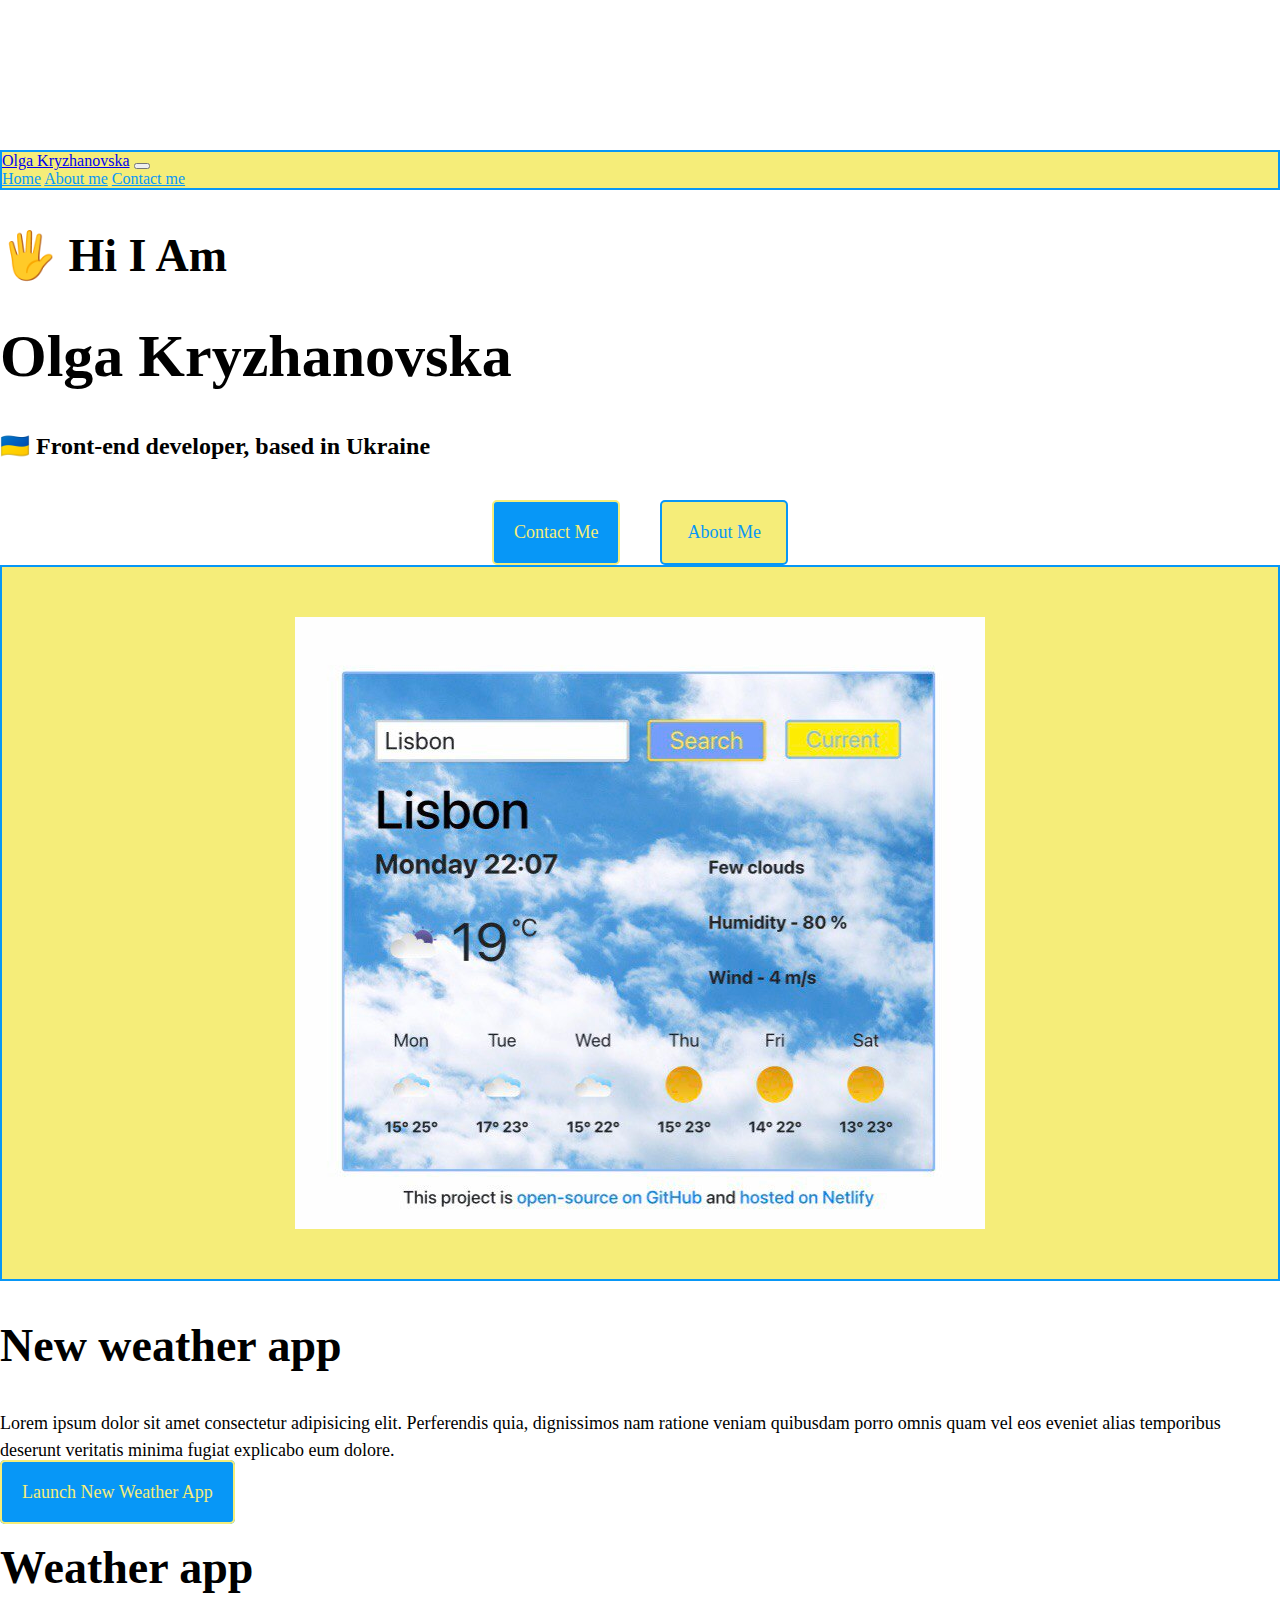
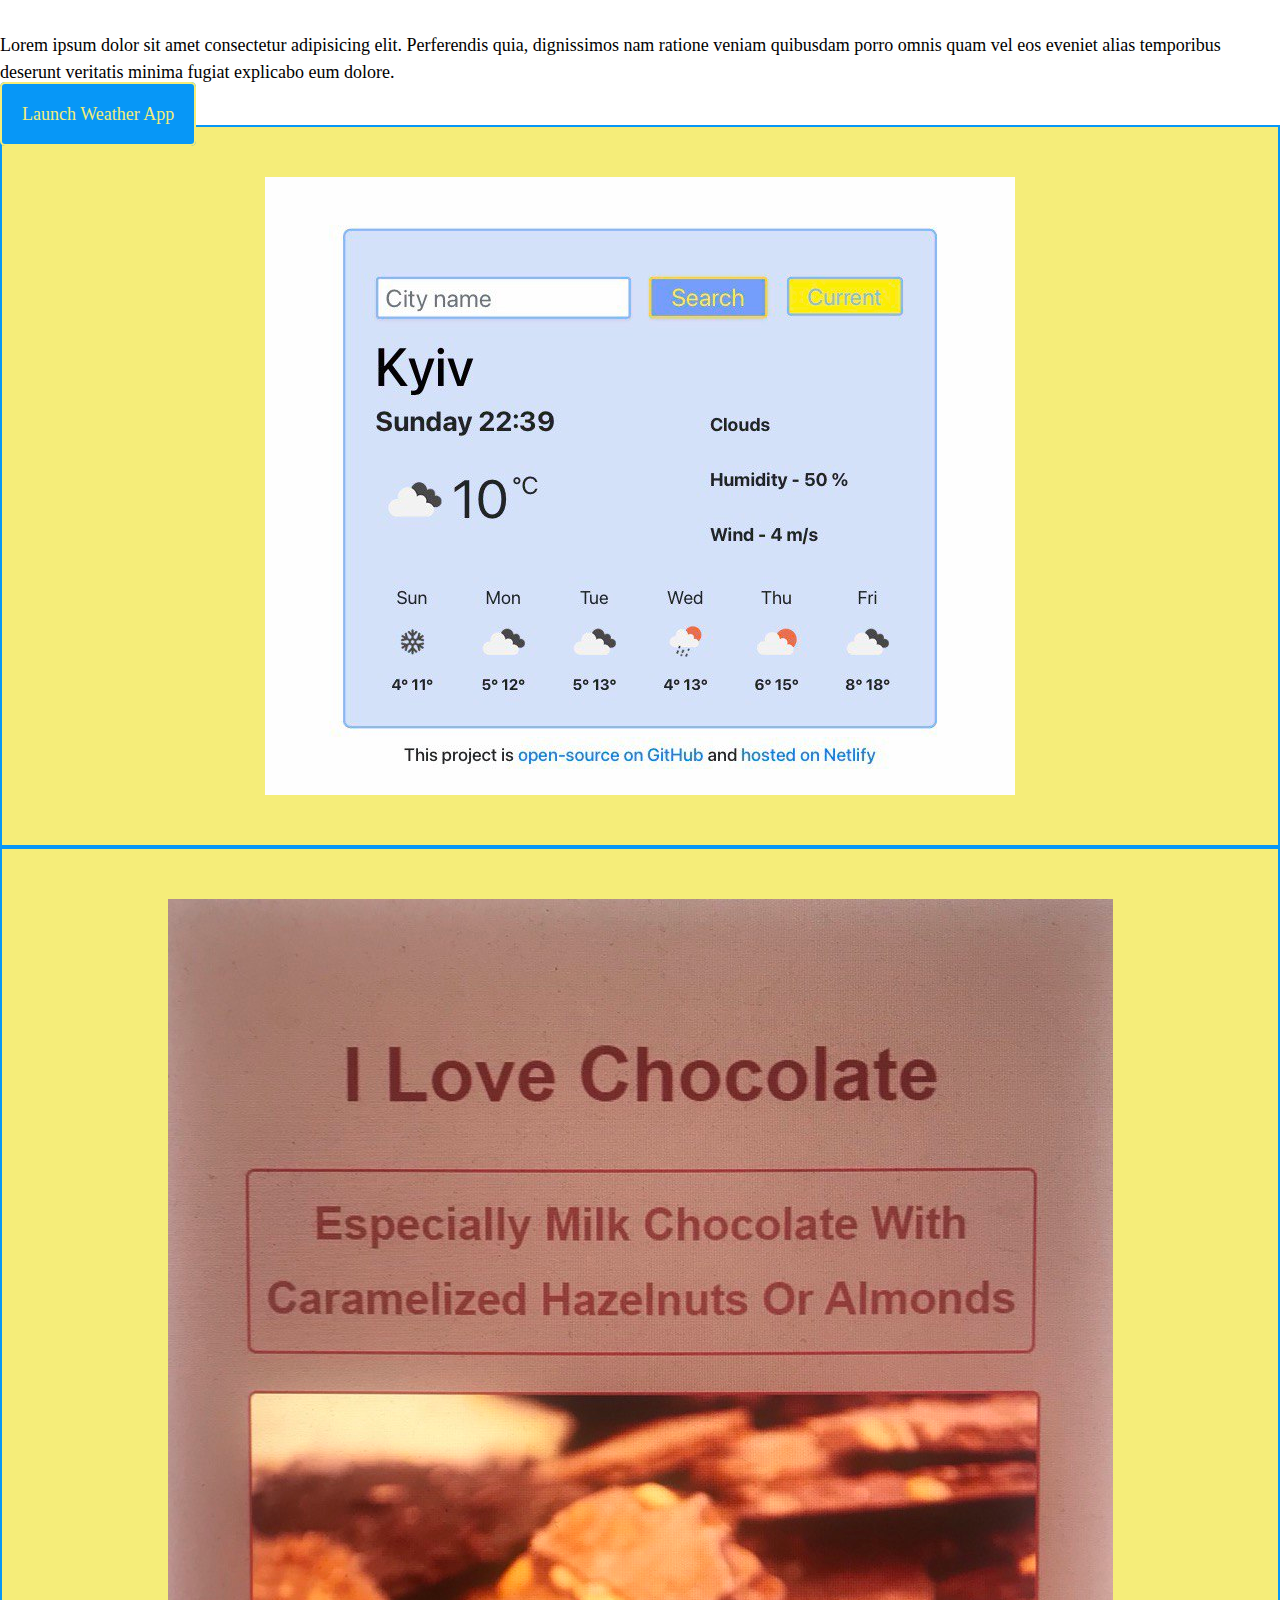
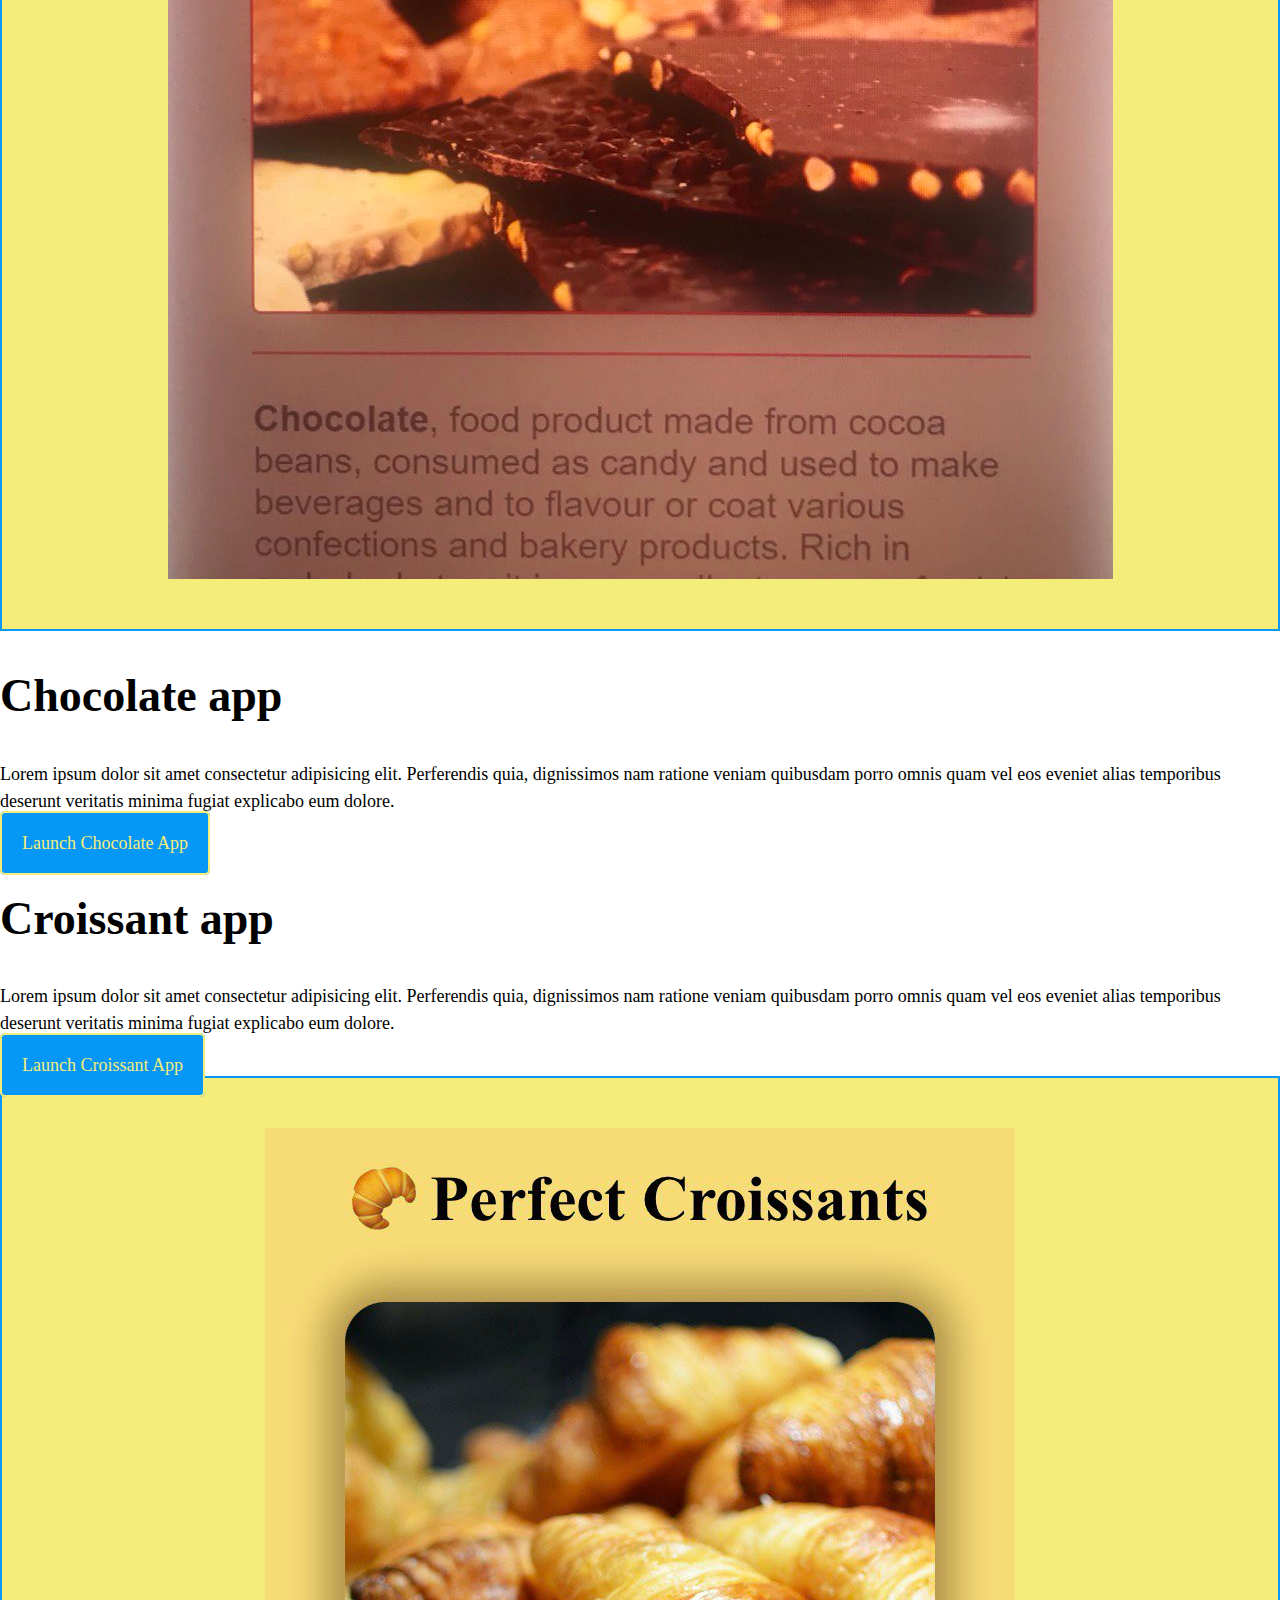
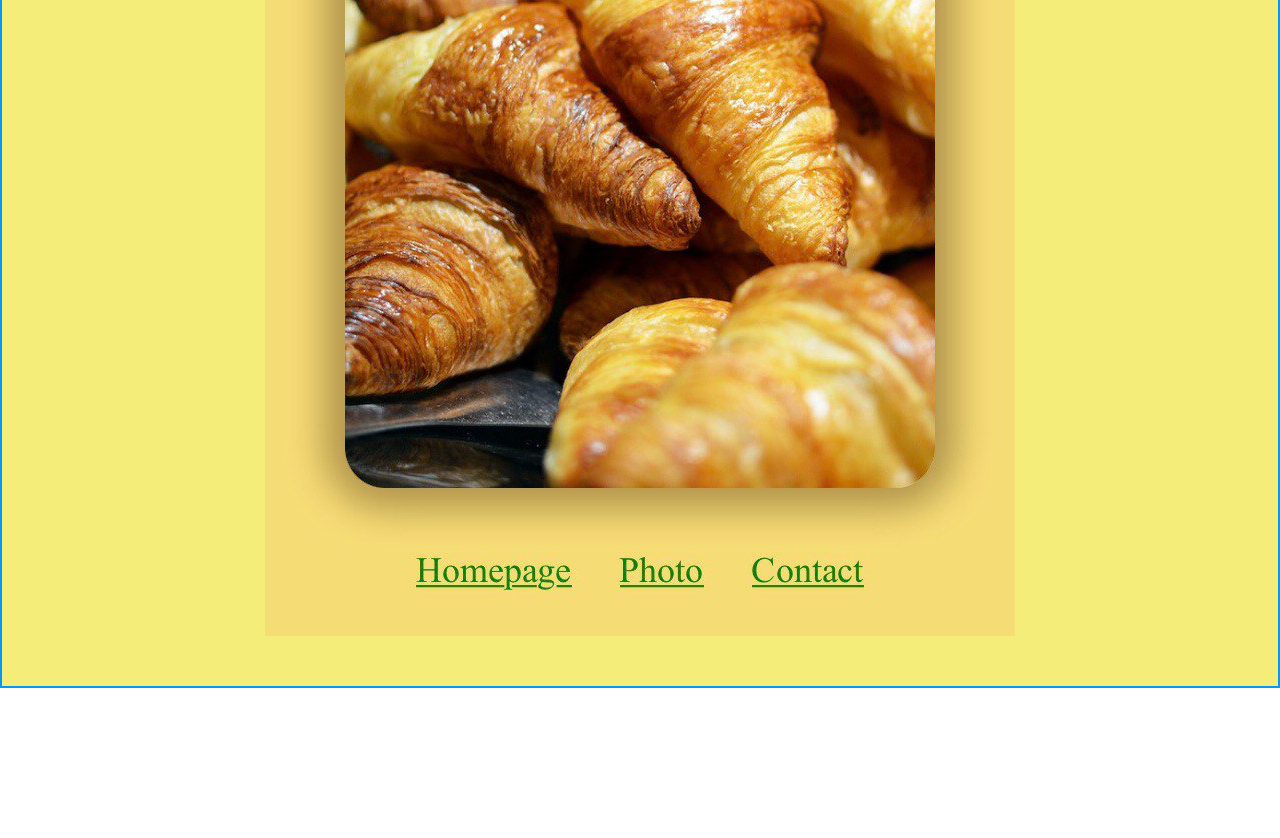
==== index.html @ 18823f18 "Added the basic project structure" ====
<!DOCTYPE html>
<html lang="en">

<head>
    <meta charset="UTF-8">
    <meta http-equiv="X-UA-Compatible" content="IE=edge">
    <meta name="viewport" content="width=device-width, initial-scale=1.0">
    <title>Olga Kryzhanovska</title>


    <link href="https://cdn.jsdelivr.net/npm/bootstrap@5.3.0-alpha3/dist/css/bootstrap.min.css" rel="stylesheet"
        integrity="sha384-KK94CHFLLe+nY2dmCWGMq91rCGa5gtU4mk92HdvYe+M/SXH301p5ILy+dN9+nJOZ" crossorigin="anonymous">


    <script src="https://cdn.jsdelivr.net/npm/bootstrap@5.3.0-alpha3/dist/js/bootstrap.bundle.min.js"
        integrity="sha384-ENjdO4Dr2bkBIFxQpeoTz1HIcje39Wm4jDKdf19U8gI4ddQ3GYNS7NTKfAdVQSZe"
        crossorigin="anonymous"></script>


    <link href="src/styles.css" rel="stylesheet" type="text/css" />

</head>

<body>

    <nav class="navbar fixed-top navbar-expand-lg border bg-body-secondary">
        <div class="container">
            <a class="navbar-brand" href="index.html#hi">Olga Kryzhanovska</a>
            <button class="navbar-toggler text-primary" type="button" data-bs-toggle="collapse"
                data-bs-target="#navbarNav" aria-controls="navbarNav" aria-expanded="false"
                aria-label="Toggle navigation">
                <span class="navbar-toggler-icon"></span>
            </button>
            <div class="collapse navbar-collapse" id="navbarNav">
                <div class="navbar-nav">
                    <a class="nav-link active fw-bold text-primary" aria-current="page" href="index.html">Home</a>
                    <a class="nav-link text-primary" href="about.html">About me</a>
                    <a class="nav-link text-primary" href="about.html#contact-me">Contact me</a>
                </div>
            </div>
        </div>
    </nav>



    <h2 id="hi" class="text-center m-0">🖐 Hi I Am</h2>
    <h1 class="text-center m-0">Olga Kryzhanovska</h1>
    <h3 class="text-center m-0">🇺🇦 Front-end developer, based in Ukraine</h3>

    <div class="my-links mb-5">
        <a href="about.html#contact-me" class="contact-me-link">Contact me</a>
        <a href="about.html" class="about-me-link">About me</a>
    </div>


    <div class="container">

        <div class="row mb-5">

            <div class="col-sm-6 p-3 rounded bg-body-secondary">
                <img src="images/my-new-weather-project.jpg" class="img-fluid shadow rounded">
            </div>

            <div class="col-sm-6">
                <h2 class="mb-2">New weather app</h2>
                <p class="m-0 p-2">
                    Lorem ipsum dolor sit amet consectetur adipisicing elit. Perferendis
                    quia, dignissimos nam ratione veniam quibusdam porro omnis quam vel
                    eos eveniet alias temporibus deserunt veritatis minima fugiat
                    explicabo eum dolore.
                </p>

                <div class="mt-5">
                    <a href="https://grand-tiramisu-ddf61f.netlify.app/" class="project-link">Launch New weather
                        app</a>
                </div>
            </div>
        </div>


        <div class="row mb-5">

            <div class="col-sm-6">

                <h2 class="mb-2">Weather app</h2>
                <p class="m-0 p-2">
                    Lorem ipsum dolor sit amet consectetur adipisicing elit. Perferendis
                    quia, dignissimos nam ratione veniam quibusdam porro omnis quam vel
                    eos eveniet alias temporibus deserunt veritatis minima fugiat
                    explicabo eum dolore.
                </p>

                <div class="mt-5 mb-5">
                    <a href="https://magical-zuccutto-16d67f.netlify.app/" class="project-link">Launch Weather
                        app</a>
                </div>
            </div>


            <div class="col-sm-6 p-3 rounded bg-body-secondary">
                <img src="images/my-weather-project.jpg" class="img-fluid shadow rounded">
            </div>
        </div>



        <div class="row mt-5">

            <div class="col-sm-6 p-3 rounded bg-body-secondary">
                <img src="images/chocolate-project.jpg" class="img-fluid shadow rounded">
            </div>


            <div class="col-sm-6">
                <h2 class="mb-2">Chocolate app</h2>
                <p class="m-0 p-2">
                    Lorem ipsum dolor sit amet consectetur adipisicing elit. Perferendis
                    quia, dignissimos nam ratione veniam quibusdam porro omnis quam vel
                    eos eveniet alias temporibus deserunt veritatis minima fugiat
                    explicabo eum dolore.
                </p>

                <div class="mt-5">
                    <a href="https://www.shecodes.io/workshops/shecodes-basics-159929af-30e6-4958-bd3b-91990c61966b/projects/1439994"
                        class="project-link">Launch Chocolate app</a>
                </div>
            </div>
        </div>

        <div class="row mt-5">


            <div class="col-sm-6">
                <h2 class="mb-2">Croissant app</h2>
                <p class="m-0 p-2">
                    Lorem ipsum dolor sit amet consectetur adipisicing elit. Perferendis
                    quia, dignissimos nam ratione veniam quibusdam porro omnis quam vel
                    eos eveniet alias temporibus deserunt veritatis minima fugiat
                    explicabo eum dolore.
                </p>

                <div class="mt-5 mb-5">
                    <a href="https://wondrous-faloodeh-2a3480.netlify.app/photo.html" class="project-link">Launch
                        Croissant app</a>
                </div>
            </div>


            <div class="col-sm-6 p-3 rounded bg-body-secondary">
                <img src="images/croissant-project.jpg" class="img-fluid shadow rounded">
            </div>


        </div>





    </div>




</body>

</html>
---- src/styles.css ----
:root {
  --font-family: "Times New Roman", Times, serif;
  --primary-color: #0797f7;
  --secondary-color: #f5ed79;
  --box-shadow: 0 5px 10px rgba(0, 0, 0, 0.5);
  --border-radius: 5px;
}

body {
  display: block;
  /* max-width: 800px; */
  font-family: var(--font-family);
  margin: 150px auto;
}

/*  
h1,
h2,
h3 {
  text-align: center;
  margin: 0px;
}

*/

h1 {
  font-size: 60px;
}

h2 {
  font-size: 46px;
}

h3 {
  font-size: 24px;
}

.navbar.border {
  border: 2px solid var(--primary-color) !important;
}

.img-fluid {
  display: block;
  margin: 50px auto;
  max-width: 100%;
  height: auto;
}

.my-links {
  display: flex;
  margin-top: 40px;
  justify-content: center;
}

.contact-me-link {
  border: 2px solid var(--secondary-color);
  border-radius: var(--border-radius);
  padding: 20px;
  margin-right: 20px;
  text-decoration: none;
  font-size: 18px;
  text-transform: capitalize;
  color: var(--secondary-color);
  background: var(--primary-color);
  cursor: pointer;
}

.project-link {
  border: 2px solid var(--secondary-color);
  border-radius: var(--border-radius);
  padding: 20px;
  text-decoration: none;
  font-size: 18px;
  text-transform: capitalize;
  color: var(--secondary-color);
  background: var(--primary-color);
  cursor: pointer;
}

.about-me-link {
  border: 2px solid var(--primary-color);
  border-radius: var(--border-radius);
  padding: 20px 25px;
  margin-left: 20px;
  text-decoration: none;
  font-size: 18px;
  text-transform: capitalize;
  color: var(--primary-color);
  background: var(--secondary-color);
  cursor: pointer;
}

.homepage-link {
  display: block;
  text-align: center;
  font-size: 18px;
  cursor: pointer;
  color: var(--primary-color);
}

.homepage-link:active {
  color: var(--primary-color);
}

.information-about-me {
  display: flex;
  justify-content: center;
  margin-top: 40px;
  border-radius: var(--border-radius);
}

p {
  display: block;
  text-align: left;
  font-size: 18px;
  line-height: 1.5;
}

p.about {
  display: flex;
  text-align: center;
  font-size: 18px;
  line-height: 1.5;
  margin: 10px;
}

.email-link {
  display: flex;
  justify-content: center;
  font-size: 28px;
  color: var(--primary-color);
  cursor: pointer;
  text-decoration: none;
}

.bg-body-secondary {
  background: var(--secondary-color) !important;
}

div.bg-body-secondary {
  border: 2px solid var(--primary-color);
}

.text-primary {
  color: var(--primary-color) !important;
}

.email-link:hover {
  text-decoration: underline;
}
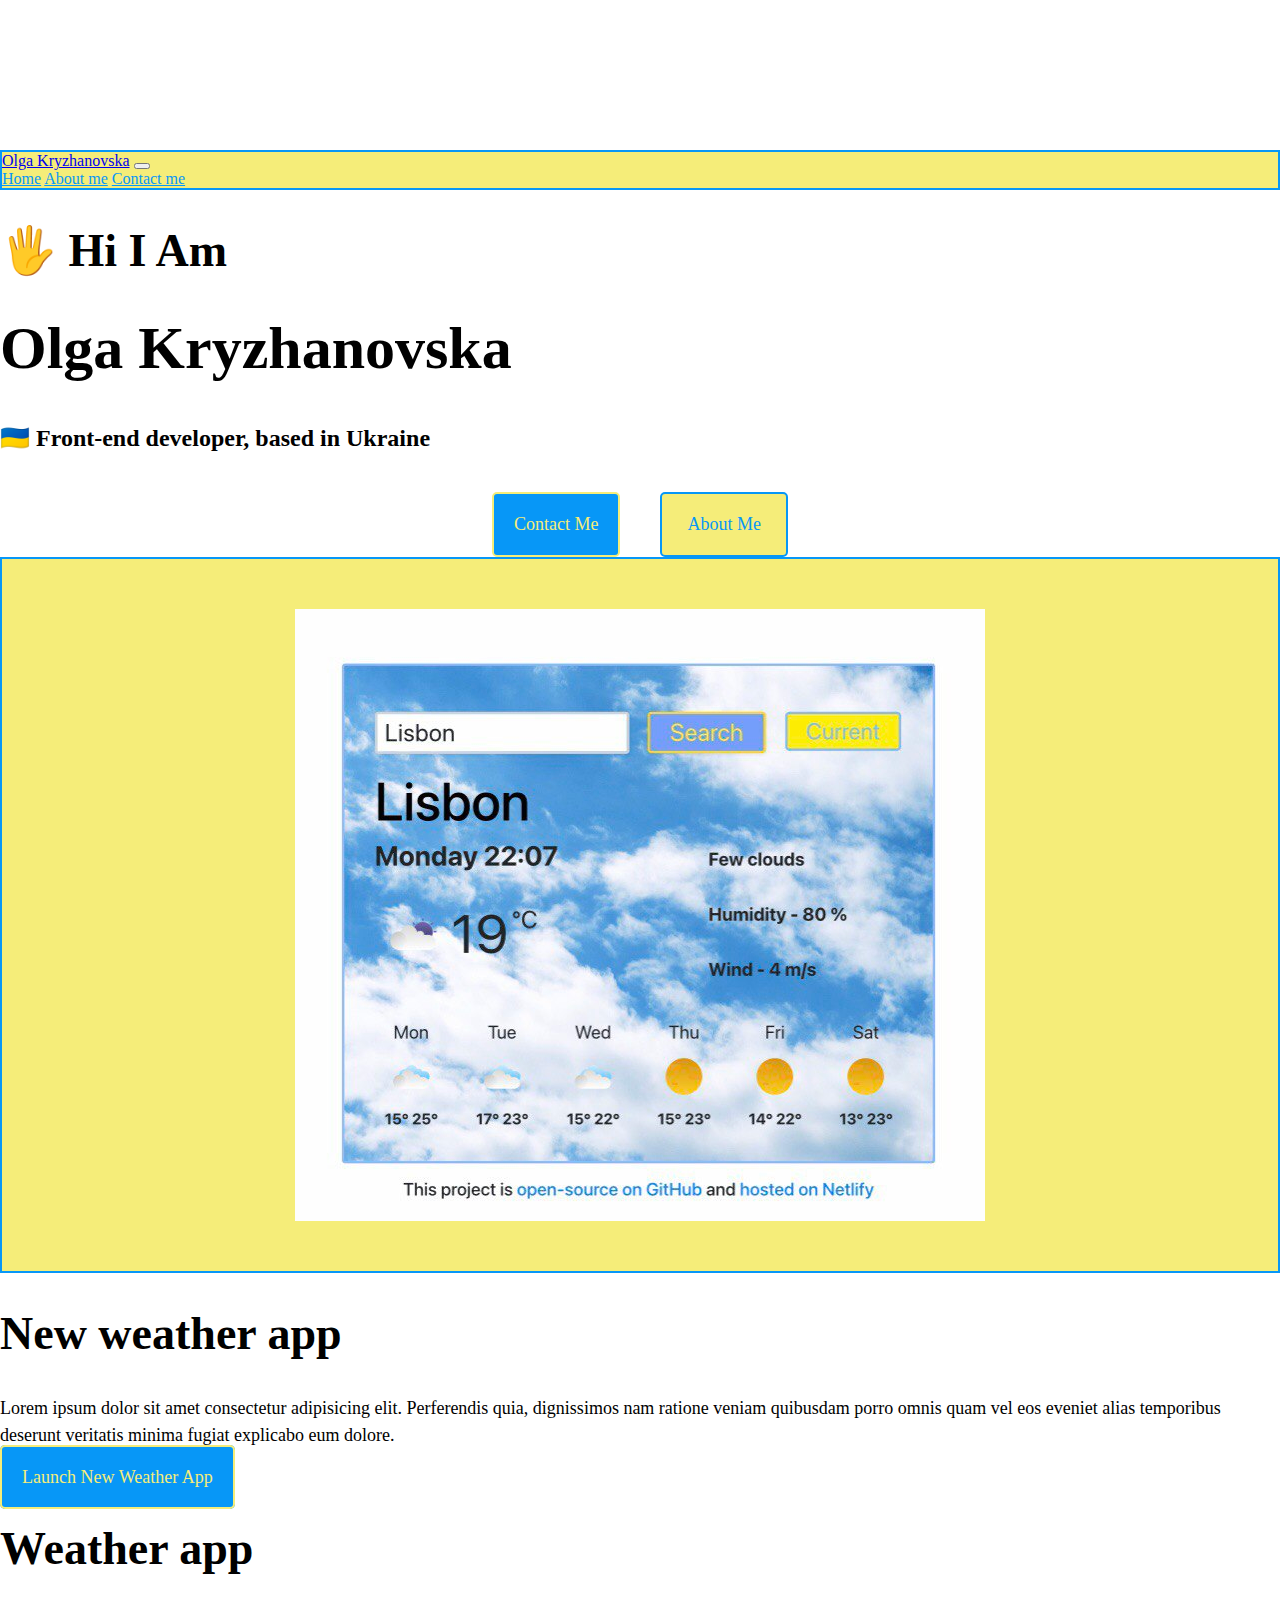
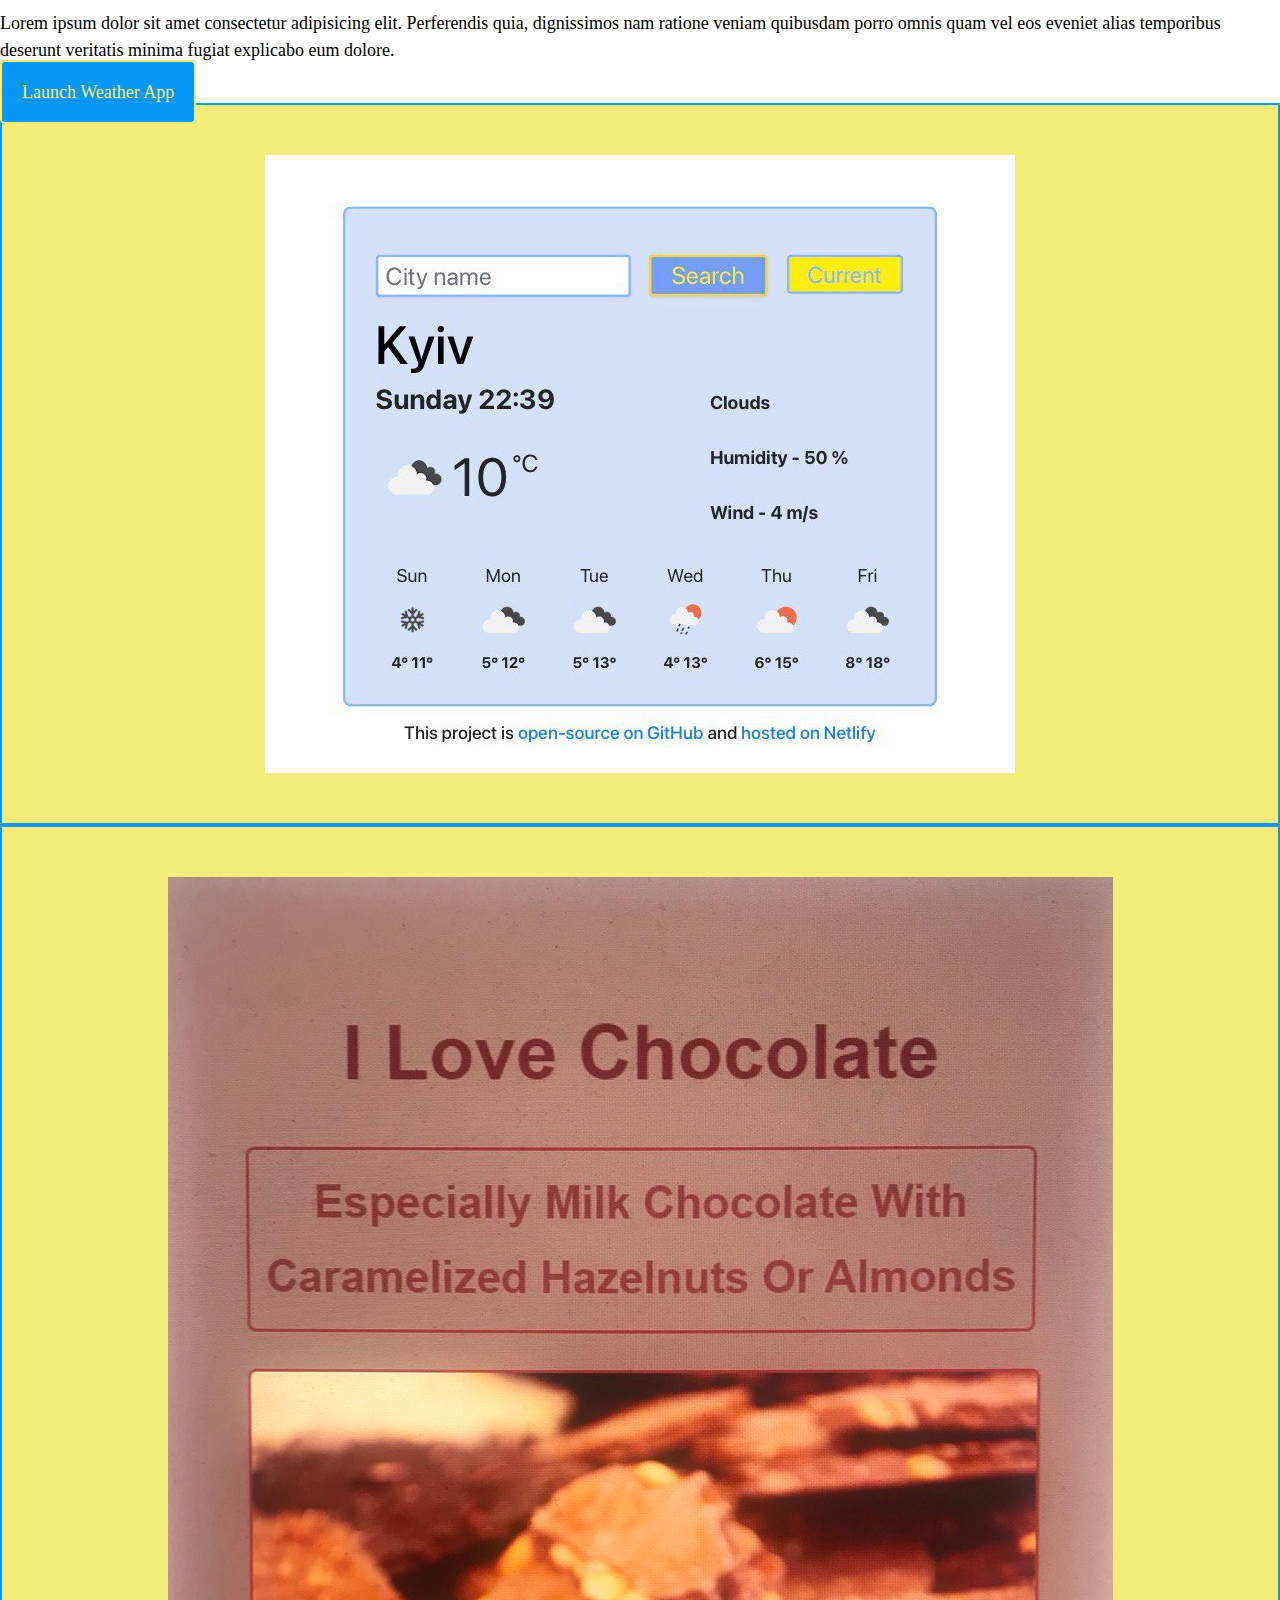
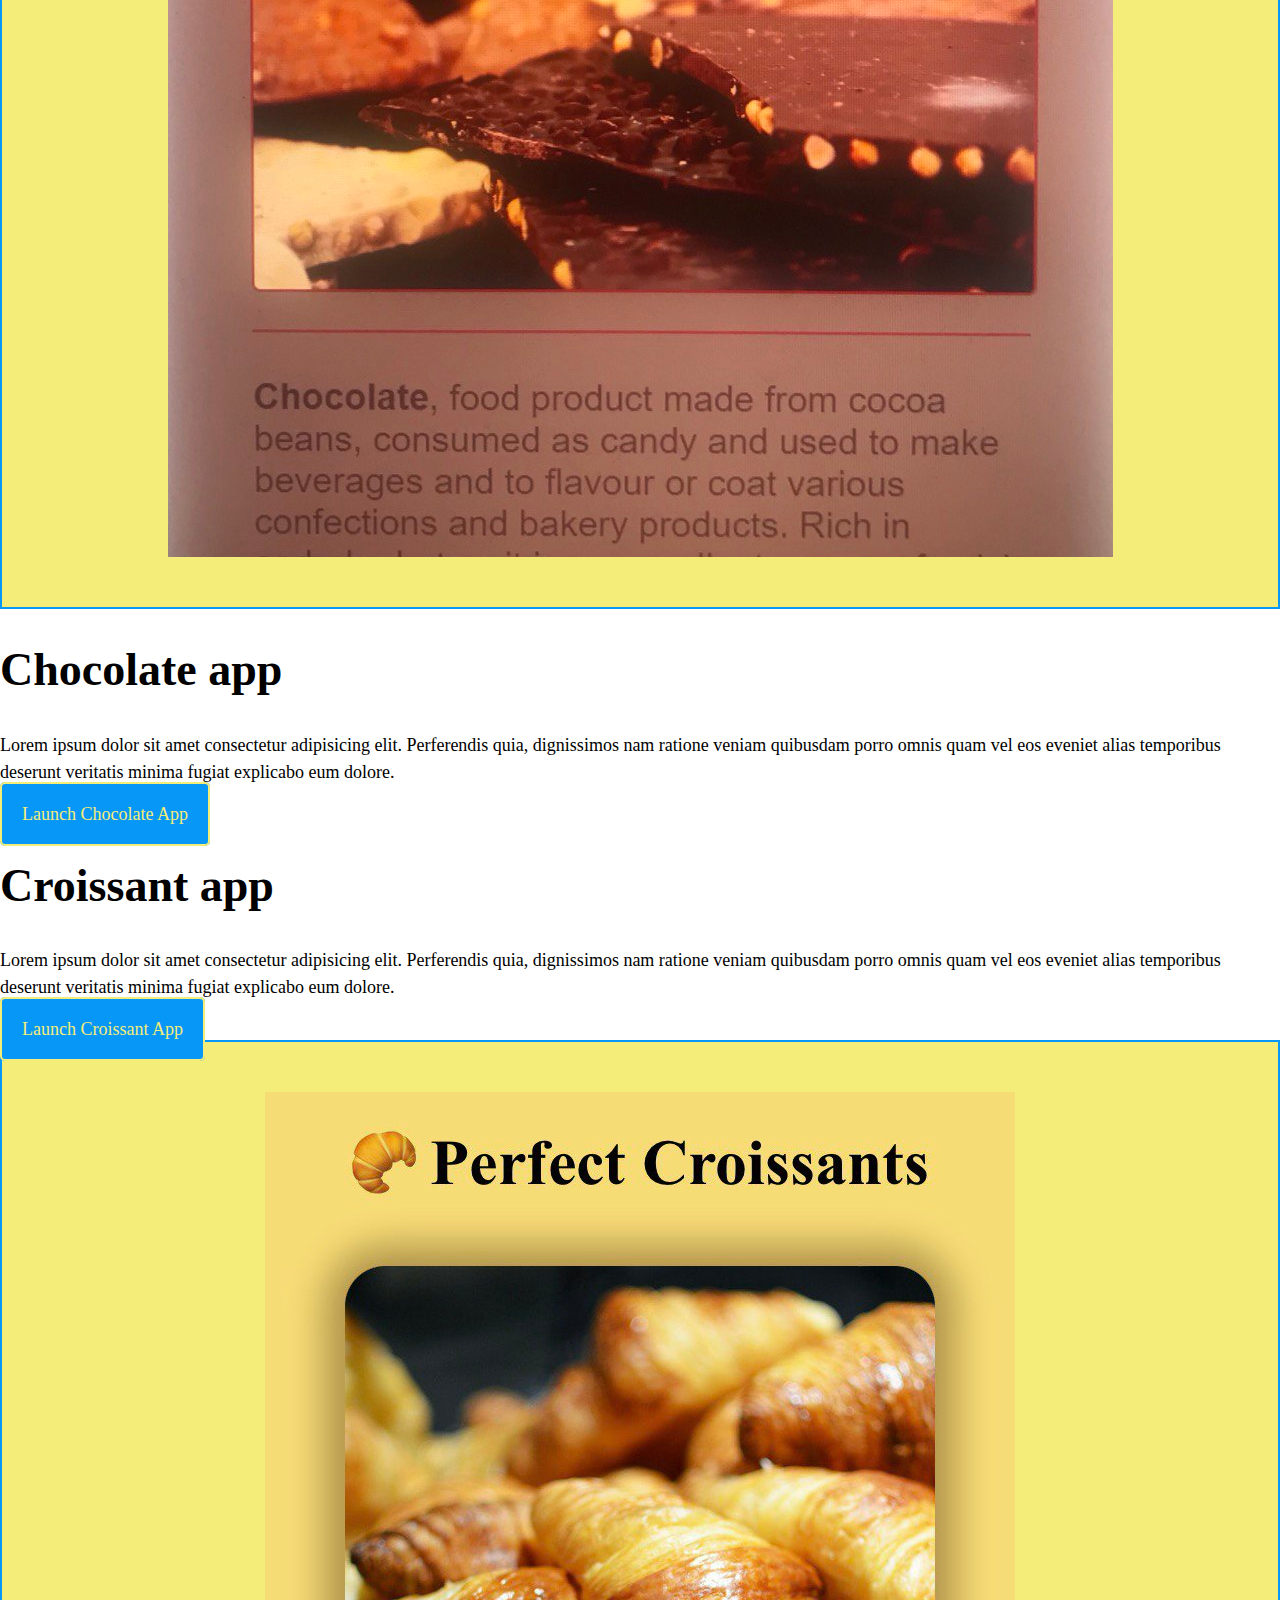
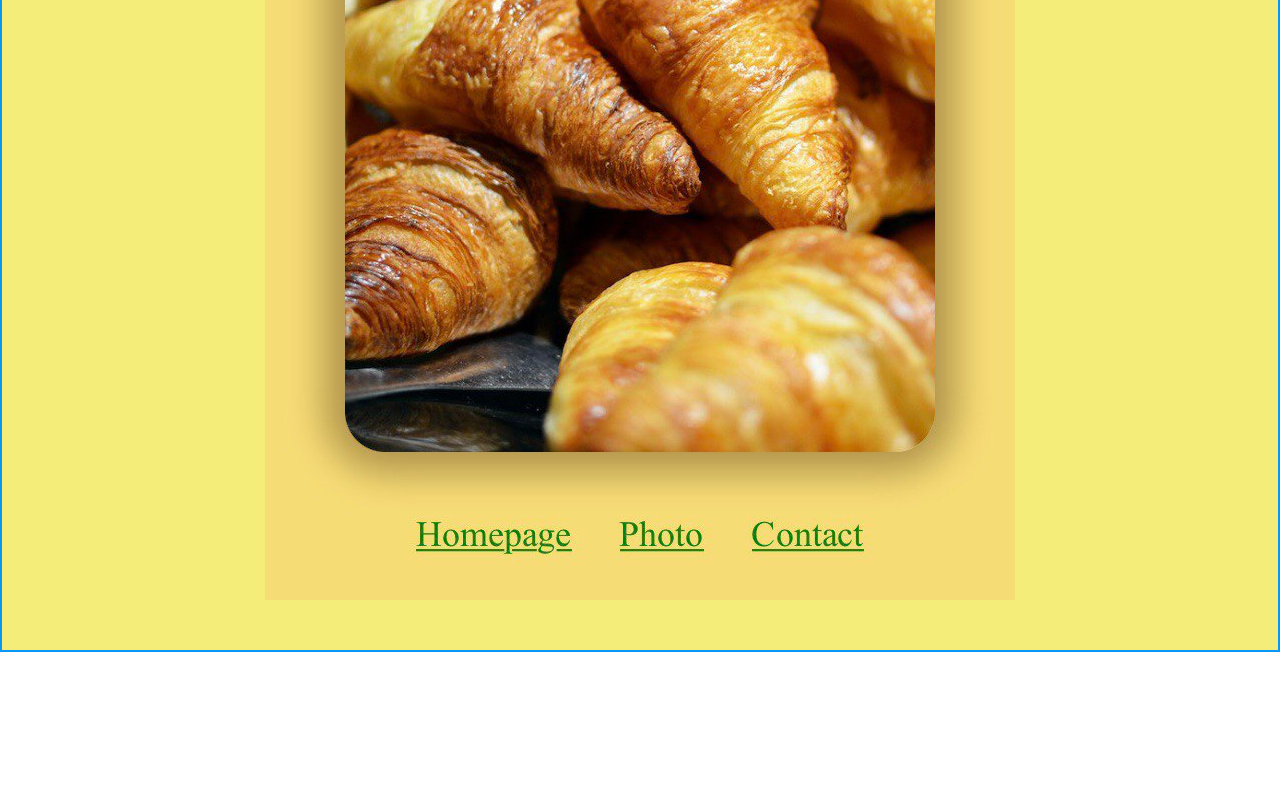
==== commit 3f2feb72: "Changed css style of h2 and p" ====
--- a/index.html
+++ b/index.html
@@ -5,7 +5,11 @@
     <meta charset="UTF-8">
     <meta http-equiv="X-UA-Compatible" content="IE=edge">
     <meta name="viewport" content="width=device-width, initial-scale=1.0">
-    <title>Olga Kryzhanovska</title>
+
+    <title>Front-end developer Olga Kryzhanovska</title>
+    <meta name="description"
+        content="Olga Kryzhanovska is front-end developer based in Kyiv, Ukraine presenting her projects and is open to job offers">
+
 
 
     <link href="https://cdn.jsdelivr.net/npm/bootstrap@5.3.0-alpha3/dist/css/bootstrap.min.css" rel="stylesheet"
@@ -17,7 +21,7 @@
         crossorigin="anonymous"></script>
 
 
-    <link href="src/styles.css" rel="stylesheet" type="text/css" />
+    <link href="/src/styles.css" rel="stylesheet" type="text/css" />
 
 </head>
 
@@ -25,7 +29,7 @@
 
     <nav class="navbar fixed-top navbar-expand-lg border bg-body-secondary">
         <div class="container">
-            <a class="navbar-brand" href="index.html#hi">Olga Kryzhanovska</a>
+            <a class="navbar-brand" href="/#hi" title="Homepage - Olga Kryzhanovska projects">Olga Kryzhanovska</a>
             <button class="navbar-toggler text-primary" type="button" data-bs-toggle="collapse"
                 data-bs-target="#navbarNav" aria-controls="navbarNav" aria-expanded="false"
                 aria-label="Toggle navigation">
@@ -33,9 +37,11 @@
             </button>
             <div class="collapse navbar-collapse" id="navbarNav">
                 <div class="navbar-nav">
-                    <a class="nav-link active fw-bold text-primary" aria-current="page" href="index.html">Home</a>
-                    <a class="nav-link text-primary" href="about.html">About me</a>
-                    <a class="nav-link text-primary" href="about.html#contact-me">Contact me</a>
+                    <a class="nav-link active fw-bold text-primary" aria-current="page" href="/"
+                        title="Homepage - Olga Kryzhanovska projects">Home</a>
+                    <a class="nav-link text-primary" href="/about.html" title="About Olga Kryzhanovska">About me</a>
+                    <a class="nav-link text-primary" href="/about.html#contact-me"
+                        title="Contact Olga Kryzhanovska">Contact me</a>
                 </div>
             </div>
         </div>
@@ -44,12 +50,14 @@
 
 
     <h2 id="hi" class="text-center m-0">🖐 Hi I Am</h2>
+
     <h1 class="text-center m-0">Olga Kryzhanovska</h1>
+
     <h3 class="text-center m-0">🇺🇦 Front-end developer, based in Ukraine</h3>
 
     <div class="my-links mb-5">
-        <a href="about.html#contact-me" class="contact-me-link">Contact me</a>
-        <a href="about.html" class="about-me-link">About me</a>
+        <a href="/about.html#contact-me" class="contact-me-link" title="Contact Olga Kryzhanovska">Contact me</a>
+        <a href="/about.html" class="about-me-link" title="About Olga Kryzhanovska">About me</a>
     </div>
 
 
@@ -58,12 +66,13 @@
         <div class="row mb-5">
 
             <div class="col-sm-6 p-3 rounded bg-body-secondary">
-                <img src="images/my-new-weather-project.jpg" class="img-fluid shadow rounded">
+                <img src="/images/my-new-weather-project.jpg" class="img-fluid shadow rounded" alt="New weather project"
+                    title="New weather project">
             </div>
 
             <div class="col-sm-6">
                 <h2 class="mb-2">New weather app</h2>
-                <p class="m-0 p-2">
+                <p class="m-0">
                     Lorem ipsum dolor sit amet consectetur adipisicing elit. Perferendis
                     quia, dignissimos nam ratione veniam quibusdam porro omnis quam vel
                     eos eveniet alias temporibus deserunt veritatis minima fugiat
@@ -71,7 +80,8 @@
                 </p>
 
                 <div class="mt-5">
-                    <a href="https://grand-tiramisu-ddf61f.netlify.app/" class="project-link">Launch New weather
+                    <a href="https://grand-tiramisu-ddf61f.netlify.app/" class="project-link"
+                        title="New weather project">Launch New weather
                         app</a>
                 </div>
             </div>
@@ -83,7 +93,7 @@
             <div class="col-sm-6">
 
                 <h2 class="mb-2">Weather app</h2>
-                <p class="m-0 p-2">
+                <p class="m-0">
                     Lorem ipsum dolor sit amet consectetur adipisicing elit. Perferendis
                     quia, dignissimos nam ratione veniam quibusdam porro omnis quam vel
                     eos eveniet alias temporibus deserunt veritatis minima fugiat
@@ -91,14 +101,16 @@
                 </p>
 
                 <div class="mt-5 mb-5">
-                    <a href="https://magical-zuccutto-16d67f.netlify.app/" class="project-link">Launch Weather
+                    <a href="https://magical-zuccutto-16d67f.netlify.app/" class="project-link"
+                        title="Weather project">Launch Weather
                         app</a>
                 </div>
             </div>
 
 
             <div class="col-sm-6 p-3 rounded bg-body-secondary">
-                <img src="images/my-weather-project.jpg" class="img-fluid shadow rounded">
+                <img src="/images/my-weather-project.jpg" class="img-fluid shadow rounded" alt="Weather project"
+                    title="Weather project">
             </div>
         </div>
 
@@ -107,13 +119,14 @@
         <div class="row mt-5">
 
             <div class="col-sm-6 p-3 rounded bg-body-secondary">
-                <img src="images/chocolate-project.jpg" class="img-fluid shadow rounded">
+                <img src="/images/chocolate-project.jpg" class="img-fluid shadow rounded" alt="Chocolate ptoject"
+                    title="Chocolate ptoject">
             </div>
 
 
             <div class="col-sm-6">
                 <h2 class="mb-2">Chocolate app</h2>
-                <p class="m-0 p-2">
+                <p class="m-0">
                     Lorem ipsum dolor sit amet consectetur adipisicing elit. Perferendis
                     quia, dignissimos nam ratione veniam quibusdam porro omnis quam vel
                     eos eveniet alias temporibus deserunt veritatis minima fugiat
@@ -122,7 +135,7 @@
 
                 <div class="mt-5">
                     <a href="https://www.shecodes.io/workshops/shecodes-basics-159929af-30e6-4958-bd3b-91990c61966b/projects/1439994"
-                        class="project-link">Launch Chocolate app</a>
+                        class="project-link" title="Chocolate ptoject">Launch Chocolate app</a>
                 </div>
             </div>
         </div>
@@ -132,7 +145,7 @@
 
             <div class="col-sm-6">
                 <h2 class="mb-2">Croissant app</h2>
-                <p class="m-0 p-2">
+                <p class="m-0">
                     Lorem ipsum dolor sit amet consectetur adipisicing elit. Perferendis
                     quia, dignissimos nam ratione veniam quibusdam porro omnis quam vel
                     eos eveniet alias temporibus deserunt veritatis minima fugiat
@@ -140,14 +153,16 @@
                 </p>
 
                 <div class="mt-5 mb-5">
-                    <a href="https://wondrous-faloodeh-2a3480.netlify.app/photo.html" class="project-link">Launch
+                    <a href="https://wondrous-faloodeh-2a3480.netlify.app/photo.html" class="project-link"
+                        title="Croissant-project">Launch
                         Croissant app</a>
                 </div>
             </div>
 
 
             <div class="col-sm-6 p-3 rounded bg-body-secondary">
-                <img src="images/croissant-project.jpg" class="img-fluid shadow rounded">
+                <img src="/images/croissant-project.jpg" class="img-fluid shadow rounded" alt="Croissant-project"
+                    title="Croissant-project">
             </div>
 
 
--- a/src/styles.css
+++ b/src/styles.css
@@ -29,6 +29,7 @@
 
 h2 {
   font-size: 46px;
+  line-height: 1;
 }
 
 h3 {
@@ -44,6 +45,7 @@
   margin: 50px auto;
   max-width: 100%;
   height: auto;
+  cursor: pointer;
 }
 
 .my-links {
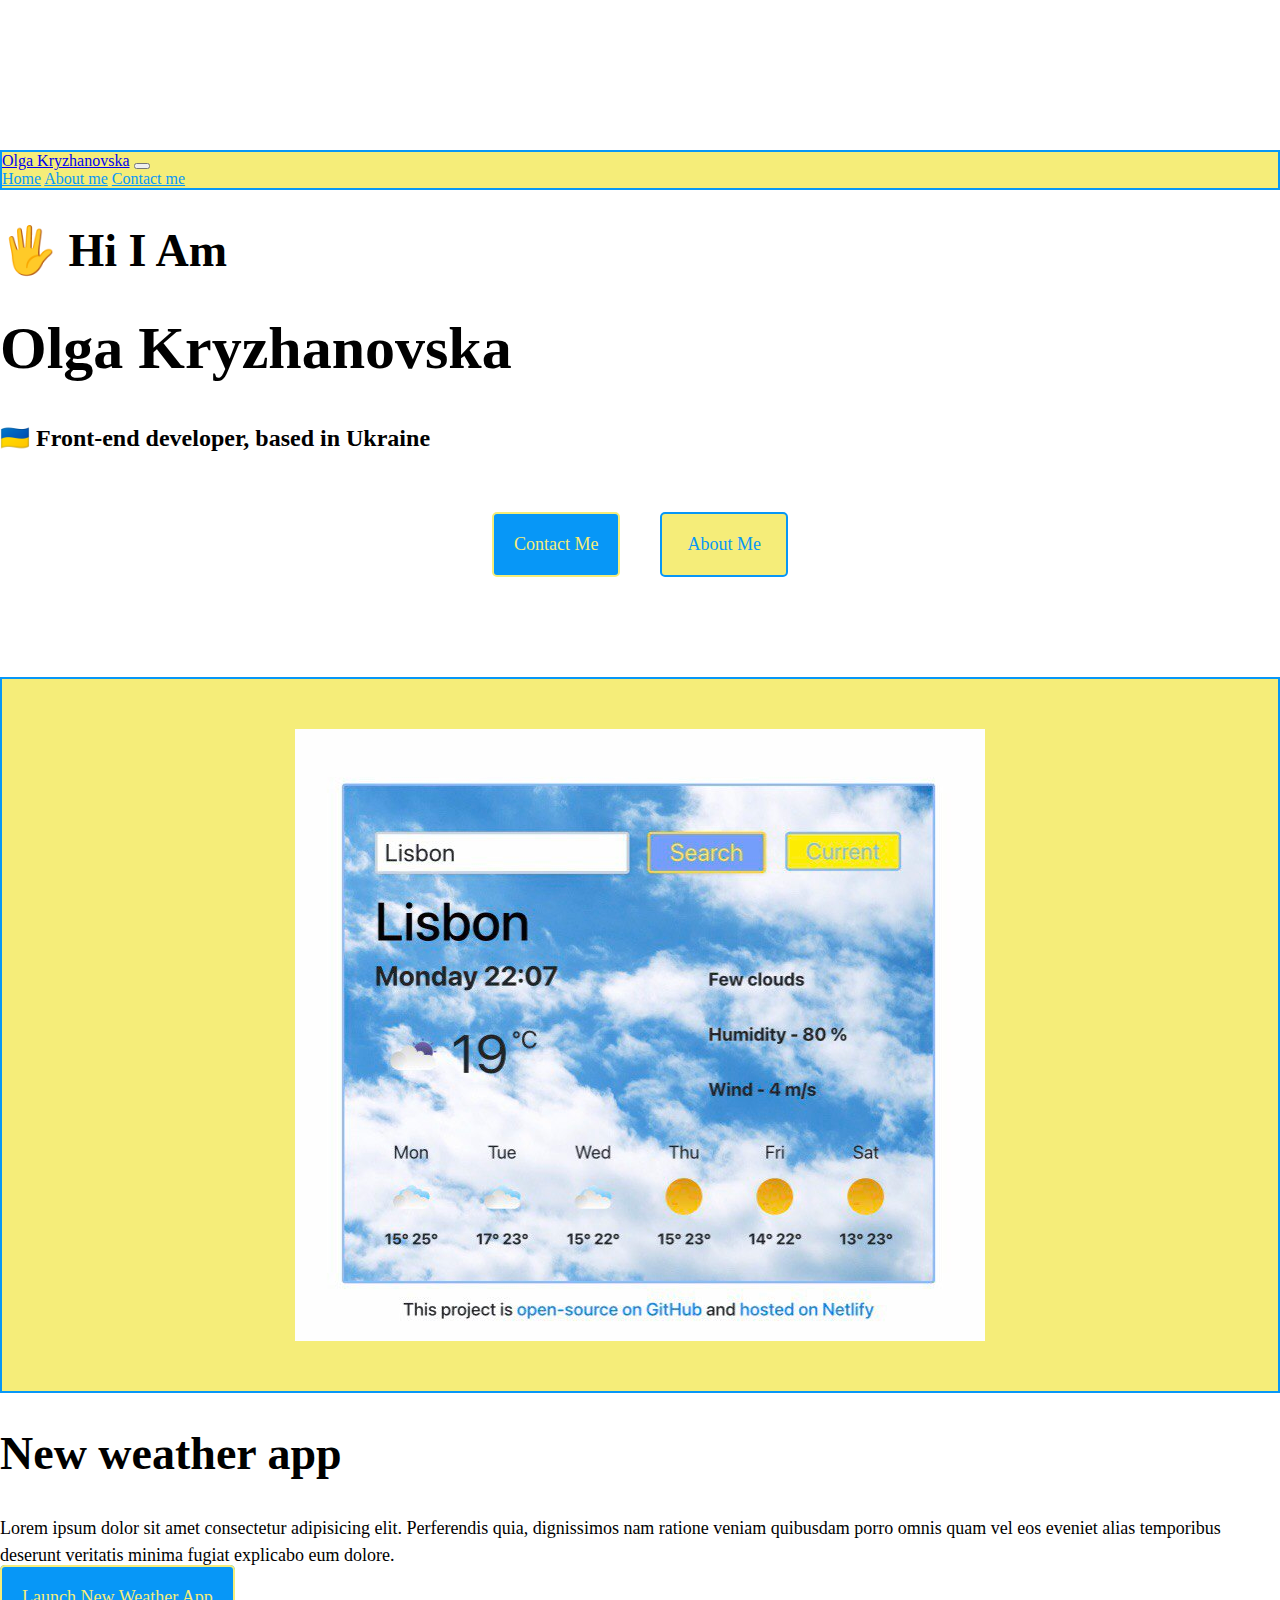
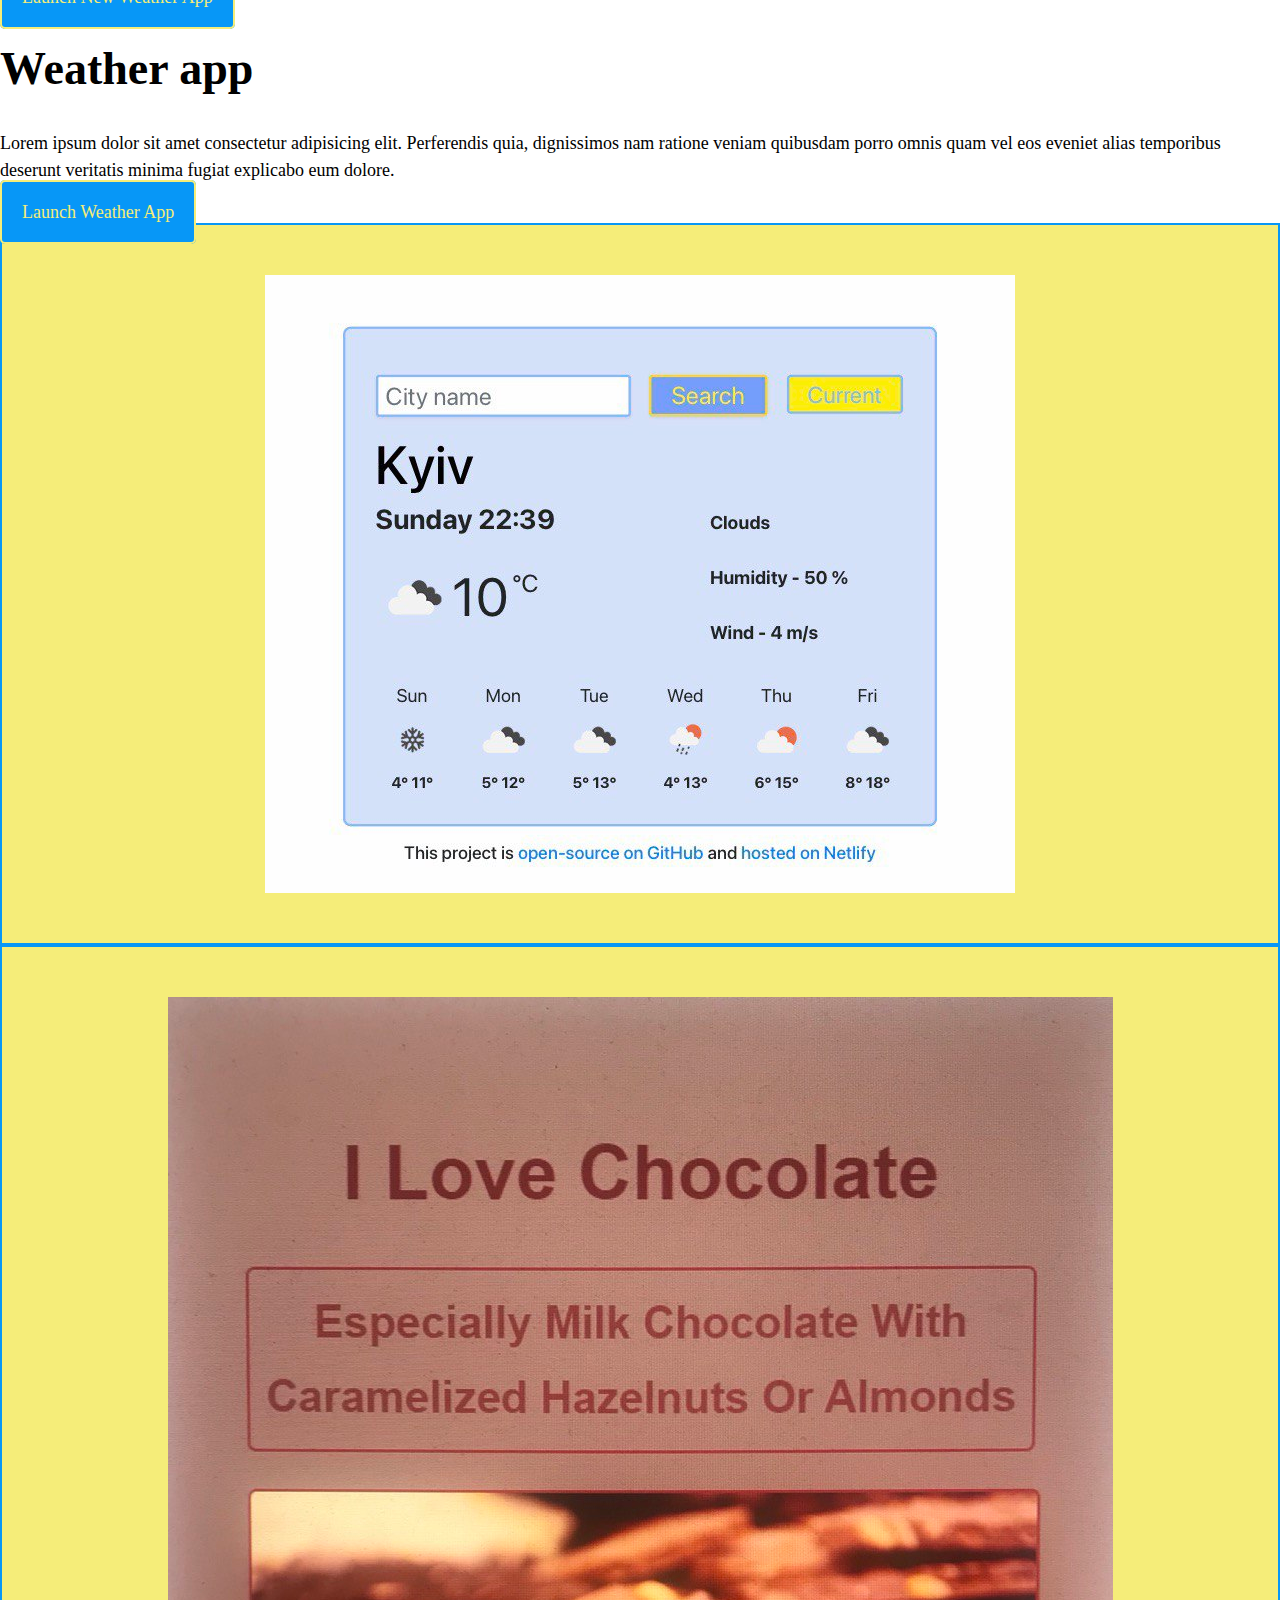
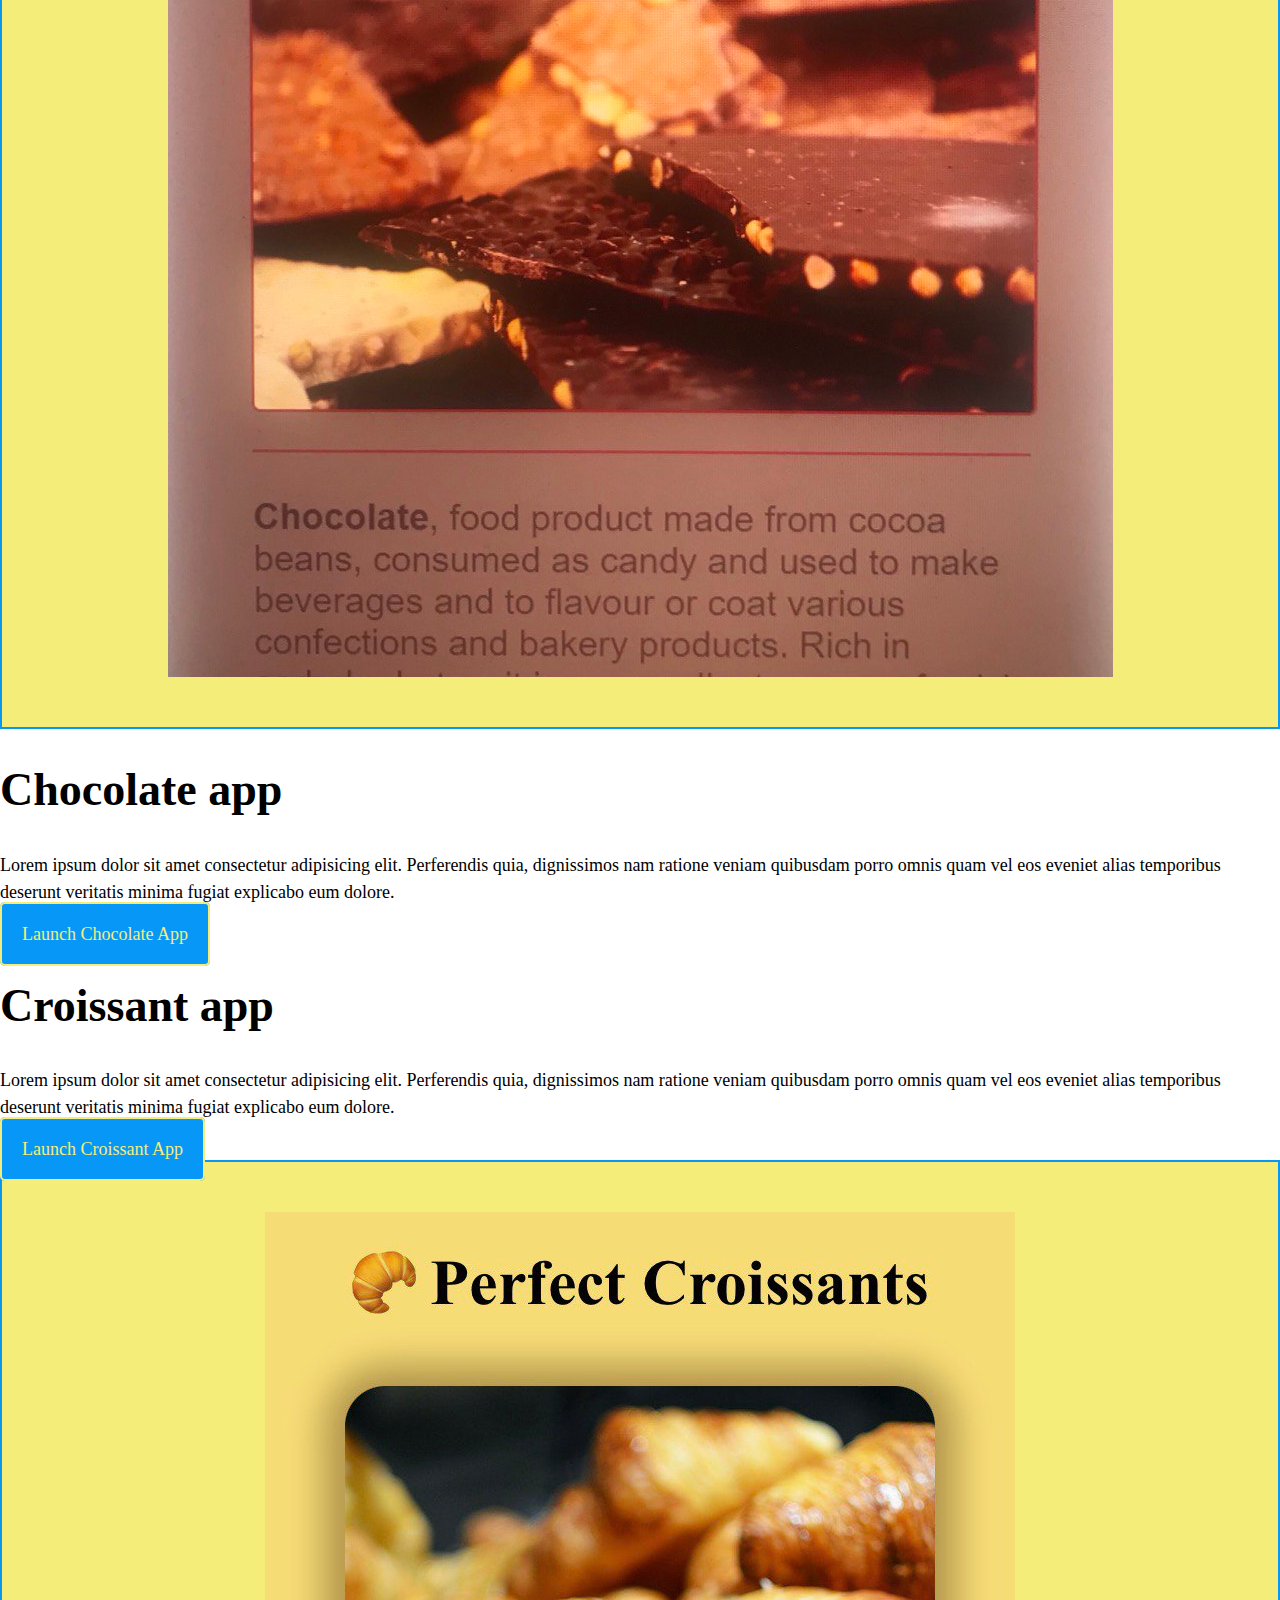
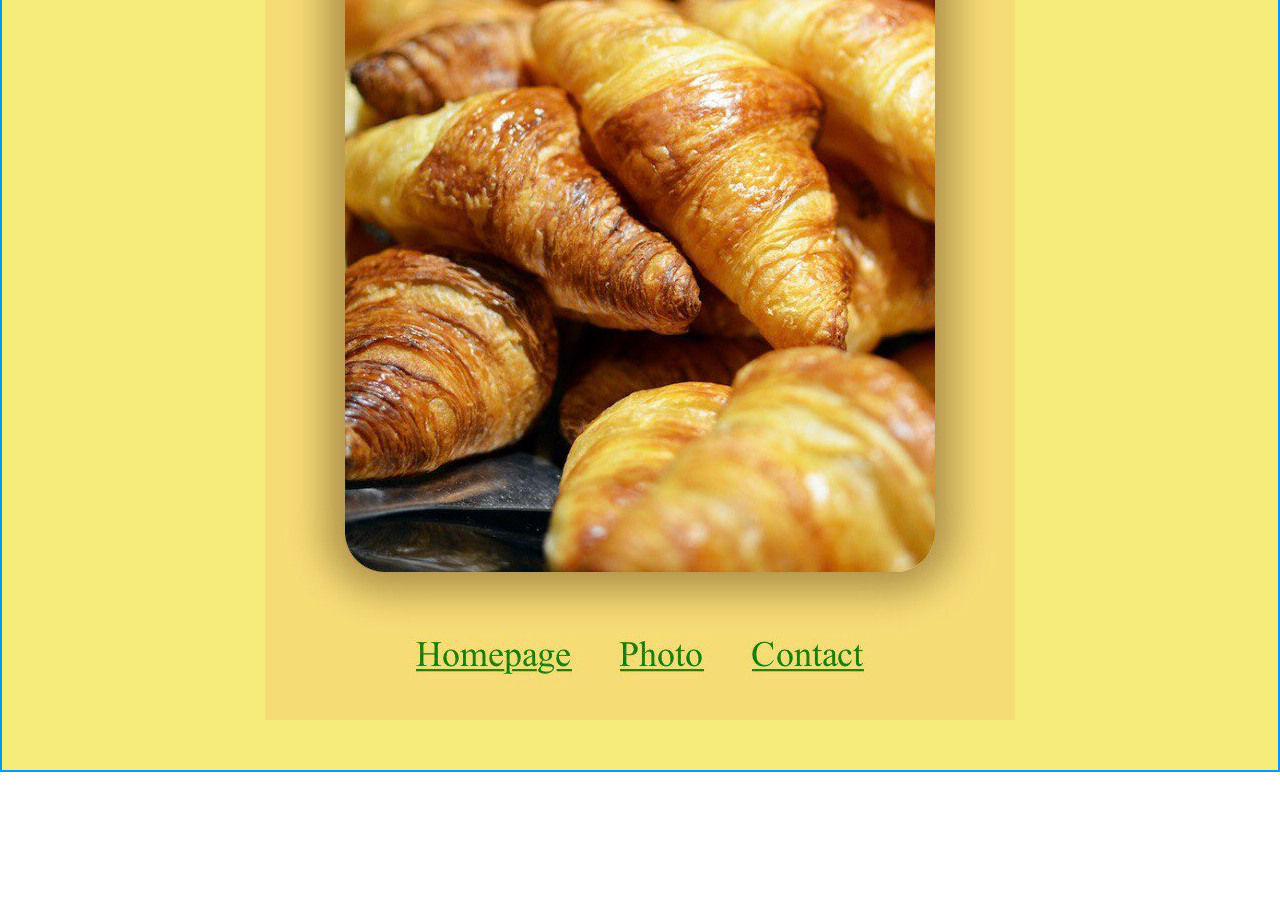
==== commit 9bb56850: "Changed margin of .my-links" ====
--- a/index.html
+++ b/index.html
@@ -55,7 +55,7 @@
 
     <h3 class="text-center m-0">🇺🇦 Front-end developer, based in Ukraine</h3>
 
-    <div class="my-links mb-5">
+    <div class="my-links">
         <a href="/about.html#contact-me" class="contact-me-link" title="Contact Olga Kryzhanovska">Contact me</a>
         <a href="/about.html" class="about-me-link" title="About Olga Kryzhanovska">About me</a>
     </div>
--- a/src/styles.css
+++ b/src/styles.css
@@ -18,7 +18,6 @@
 h2,
 h3 {
   text-align: center;
-  margin: 0px;
 }
 
 */
@@ -50,7 +49,7 @@
 
 .my-links {
   display: flex;
-  margin-top: 40px;
+  margin: 60px auto 100px;
   justify-content: center;
 }
 
